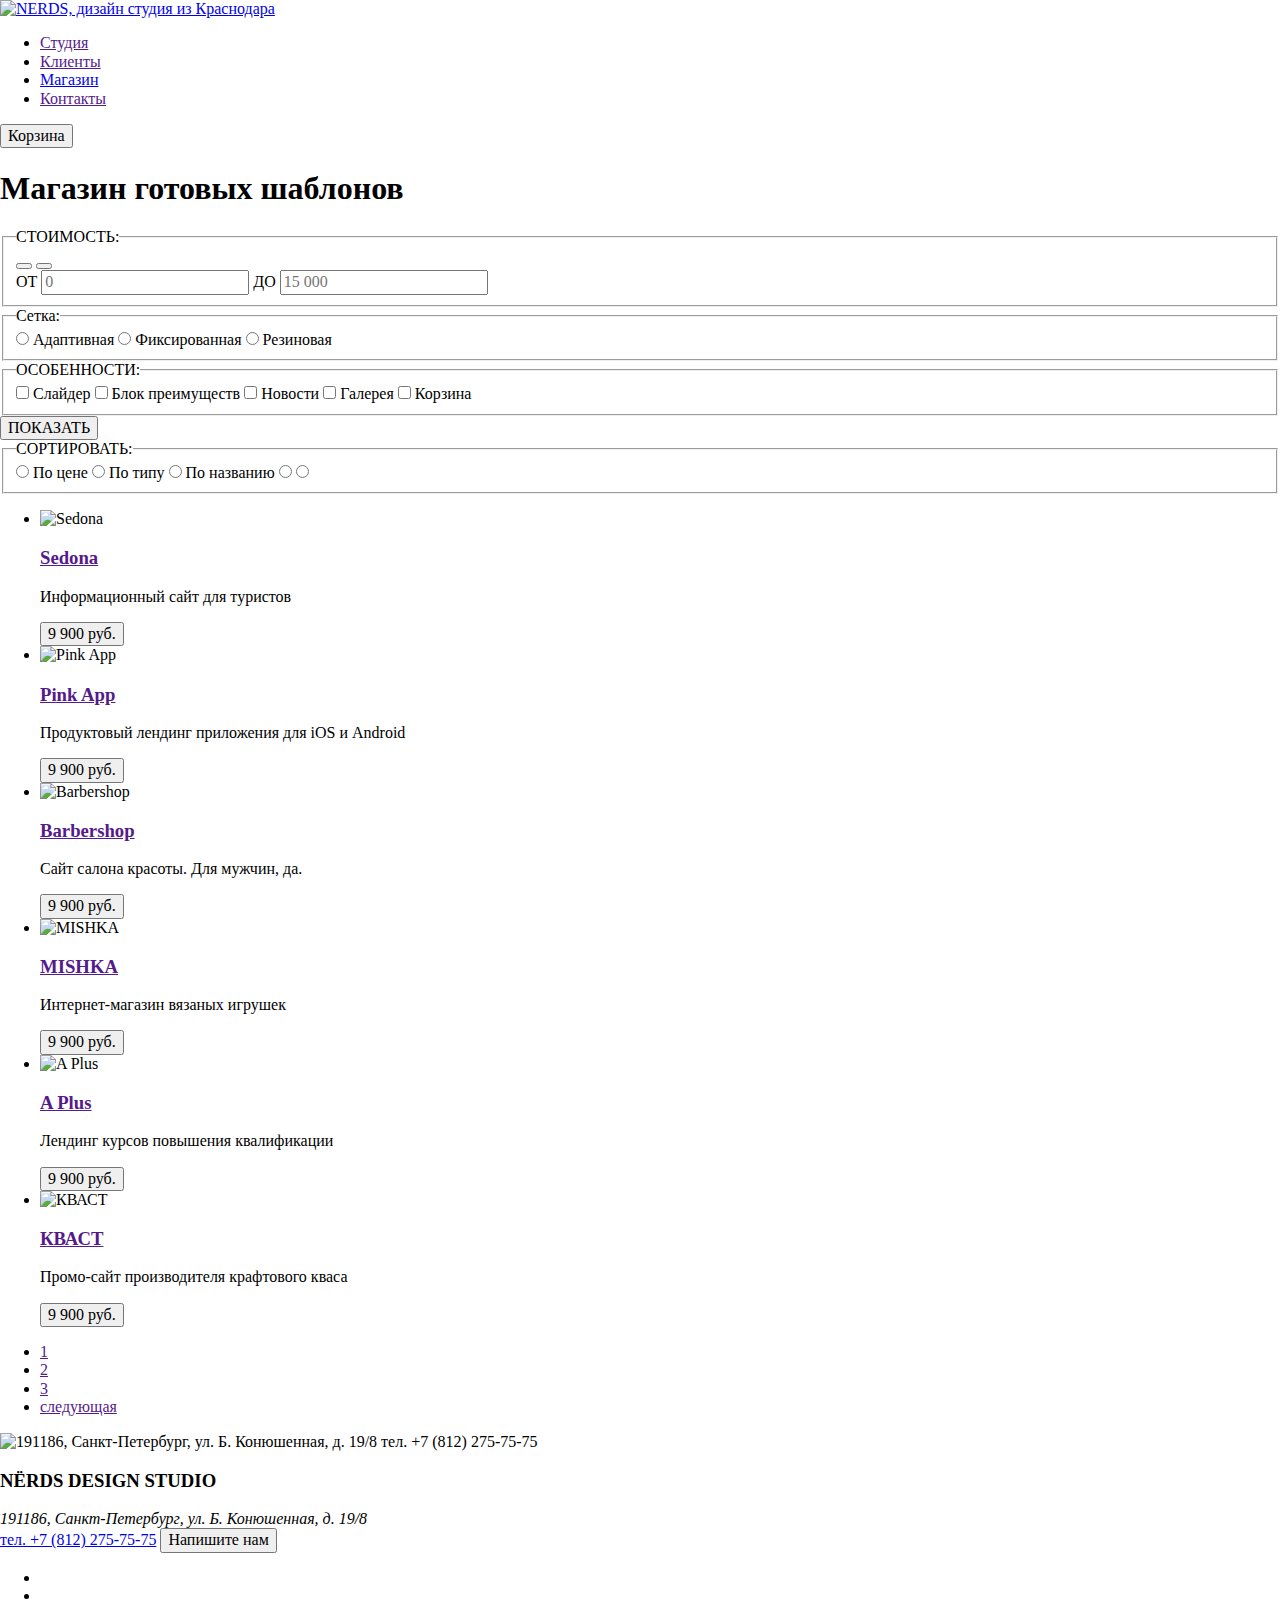
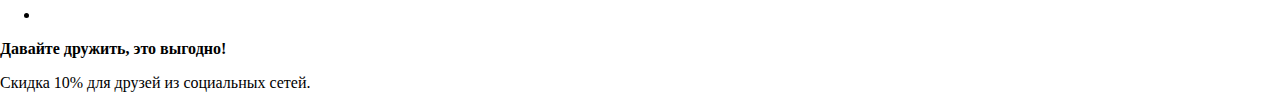
==== catalog.html @ 2ecab521 "Правки разметки" ====
<!DOCTYPE html>
<html lang="ru">

<head>
  <meta charset="UTF-8">
  <title>Nerds - Каталог</title>
  <link href="https://fonts.googleapis.com/css?family=Roboto:400,500,700&display=swap" rel="stylesheet">
  <link rel="stylesheet" href="css/normalize.css">
  <link rel="stylesheet" href="css/style.css">
</head>

<body>
  <header class="header">
    <a href="index.html"><img src="img/nerds-logo.svg" alt="NERDS, дизайн студия из Краснодара"></a>
    <nav class="header__nav">
      <ul class="header__list">
        <li class="header__item">
          <a href="" class="header__link">Студия</a>
        </li>
        <li class="header__item">
          <a href="" class="header__link">Клиенты</a>
        </li>
        <li class="header__item">
          <a href="catalog.html" class="header__link">Магазин</a>
        </li>
        <li class="header__item">
          <a href="" class="header__link">Контакты</a>
        </li>
      </ul>
    </nav>
    <button class="header__btn" type="button">Корзина</button>
  </header>
  <main>
    <h1 class="main__heading">Магазин готовых шаблонов</h1>
    <div class="catalog__wrap">
      <section class="filter">
        <h2 class="visually-hidden">Фильтр</h2>
        <form class="filter__form">
          <fieldset class="filter__fieldset">
            <legend class="filter__legend">СТОИМОСТЬ:</legend>
            <div class="range__box">
              <button class="filter__range-btn" type="button"></button>
              <button class="filter__range-btn" type="button"></button>
            </div>
            <label class="filter__label">
              ОТ
              <input class="filter__input--number" type="number" placeholder="0">
            </label>
            <label class="filter__label">
              ДО
              <input class="filter__input--number" type="number" placeholder="15 000">
            </label>
          </fieldset>
          <fieldset class="filter__fieldset">
            <legend class="filter__legend">Сетка:</legend>
            <label class="filter__label">
              <input type="radio" name="grid" id="adept">
              Адаптивная
            </label>
            <label class="filter__label">
              <input type="radio" name="grid" id="fix">
              Фиксированная
            </label>
            <label class="filter__label">
              <input type="radio" name="grid" id="rubber">
              Резиновая
            </label>
          </fieldset>
          <fieldset class="filter__fieldset">
            <legend class="filter__legend">ОСОБЕННОСТИ:</legend>
            <label class="filter__label">
              <input type="checkbox" name="features" id="slider">
              Слайдер
            </label>
            <label class="filter__label">
              <input type="checkbox" name="features" id="advantages">
              Блок преимуществ
            </label>
            <label class="filter__label">
              <input type="checkbox" name="features" id="news">
              Новости
            </label>
            <label class="filter__label">
              <input type="checkbox" name="features" id="gallery">
              Галерея
            </label>
            <label class="filter__label">
              <input type="checkbox" name="features" id="basket">
              Корзина
            </label>
          </fieldset>
          <button class="filter__btn--submit" type="submit">ПОКАЗАТЬ</button>
        </form>
      </section>
      <div class="sorting-catalog-wrap">
        <section class="sorting">
          <h2 class="visually-hidden">Сортировка</h2>
          <form class="sorting__form">
            <fieldset class="filter__fieldset">
              <legend class="filter__legend">СОРТИРОВАТЬ:</legend>
              <label class="filter__label">
                <input type="radio" name="sorting" id="price">
                По цене
              </label>
              <label class="filter__label">
                <input type="radio" name="sorting" id="type">
                По типу
              </label>
              <label class="filter__label">
                <input type="radio" name="sorting" id="name">
                По названию
              </label>
              <label class="filter__label">
                <input type="radio" name="sorting" id="price-up">
                <span class="visually-hidden">По возрастанию</span>
              </label>
              <label class="filter__label">
                <input type="radio" name="sorting" id="price-down">
                <span class="visually-hidden">По убыванию</span>
              </label>
            </fieldset>
          </form>
        </section>
        <section class="catalog">
          <h2 class="visually-hidden">Каталог шаблонов</h2>
          <ul class="catalog__list">
            <li class="catalog__item">
              <div class="catalog__item-border"></div>
              <img src="img/img-sedona-jpg.jpg" alt="Sedona" class="catalog__img">
              <div class="catalog__description">
                <h3 class="catalog__title"><a href="" class="catalog__link">Sedona</a></h3>
                <p class="catalog__caption">
                  Информационный сайт
                  для туристов
                </p>
                <button class="catalog__price-btn" type="submit">9 900 руб.</button>
              </div>
            </li>
            <li class="catalog__item">
              <div class="catalog__item-border"></div>
              <img src="img/img-pink-jpg.jpg" alt="Pink App" class="catalog__img">
              <div class="catalog__description">
                <h3 class="catalog__title"><a href="" class="catalog__link">Pink App</a></h3>
                <p class="catalog__caption">
                  Продуктовый лендинг
                  приложения для iOS и Android
                </p>
                <button class="catalog__price-btn" type="submit">9 900 руб.</button>
              </div>
            </li>
            <li class="catalog__item">
              <div class="catalog__item-border"></div>
              <img src="img/img-barbershop-jpg.jpg" alt="Barbershop" class="catalog__img">
              <div class="catalog__description">
                <h3 class="catalog__title"><a href="" class="catalog__link">Barbershop</a></h3>
                <p class="catalog__caption">
                  Сайт салона красоты. Для мужчин, да.
                </p>
                <button class="catalog__price-btn" type="submit">9 900 руб.</button>
              </div>
            </li>
            <li class="catalog__item">
              <div class="catalog__item-border"></div>
              <img src="img/img-mishka-jpg.jpg" alt="MISHKA" class="catalog__img">
              <div class="catalog__description">
                <h3 class="catalog__title"><a href="" class="catalog__link">MISHKA</a></h3>
                <p class="catalog__caption">
                  Интернет-магазин
                  вязаных игрушек
                </p>
                <button class="catalog__price-btn" type="submit">9 900 руб.</button>
              </div>
            </li>
            <li class="catalog__item">
              <div class="catalog__item-border"></div>
              <img src="img/img-aplus-jpg.jpg" alt="A Plus" class="catalog__img">
              <div class="catalog__description">
                <h3 class="catalog__title"><a href="" class="catalog__link">A Plus</a></h3>
                <p class="catalog__caption">
                  Лендинг курсов повышения квалификации
                </p>
                <button class="catalog__price-btn" type="submit">9 900 руб.</button>
              </div>
            </li>
            <li class="catalog__item">
              <div class="catalog__item-border"></div>
              <img src="img/img-kvast-jpg.jpg" alt="КВАСТ" class="catalog__img">
              <div class="catalog__description">
                <h3 class="catalog__title"><a href="" class="catalog__link">КВАСТ</a></h3>
                <p class="catalog__caption">
                  Промо-сайт производителя
                  крафтового кваса
                </p>
                <button class="catalog__price-btn" type="submit">9 900 руб.</button>
              </div>
            </li>
          </ul>
          <ul class="catalog__pagination pagination">
            <li class="pagination__item">
              <a href="" class="pagination__link" aria-current="page">1</a>
            </li>
            <li class="pagination__item">
              <a href="" class="pagination__link">2</a>
            </li>
            <li class="pagination__item">
              <a href="" class="pagination__link">3</a>
            </li>
            <li class="pagination__item">
              <a href="" class="pagination__link pagination__link--next">следующая</a>
            </li>
          </ul>
        </section>
      </div>
    </div>
    <section class="contact">
      <h2 class="visually-hidden">Контакты</h2>
      <img src="img/map.png" alt="191186, Санкт-Петербург, ул. Б. Конюшенная, д. 19/8 тел. +7 (812) 275-75-75"
        class="contact__img">
      <div class="contact__wrap">
        <h3 class="contact__heading">NЁRDS DESIGN STUDIO</h3>
        <address class="contact__address">
          191186, Санкт-Петербург,
          ул. Б. Конюшенная, д. 19/8
        </address>
        <a class="contact__tel" href="tel:+78122757575">тел. +7 (812) 275-75-75</a>
        <button class="contact__btn" type="button">Напишите нам</button>
      </div>
    </section>
    <footer class="footer">
      <ul class="footer__list">
        <li class="footer__item">
          <a href="" class="footer__link"><span class="visually-hidden">Вконтакте</span></a>
        </li>
        <li class="footer__item">
          <a href="" class="footer__link"><span class="visually-hidden">Facebook</span></a>
        </li>
        <li class="footer__item">
          <a href="" class="footer__link"><span class="visually-hidden">Instagram</span></a>
        </li>
      </ul>
      <b class="footer__offer-title">Давайте дружить, это выгодно!</b>
      <p class="footer__offer-text">Скидка 10% для друзей из социальных сетей.</p>
    </footer>
  </main>

</body>

</html>
---- css/style.css ----
*,
*::before,
*::after {
  box-sizing: border-box;
}

.visually-hidden {
  position: absolute;

  width: 1px;
  height: 1px;
  margin: -1px;
  border: 0;
  padding: 0;

  white-space: nowrap;

  clip-path: inset(100%);
  clip: rect(0 0 0 0);
  overflow: hidden;
}
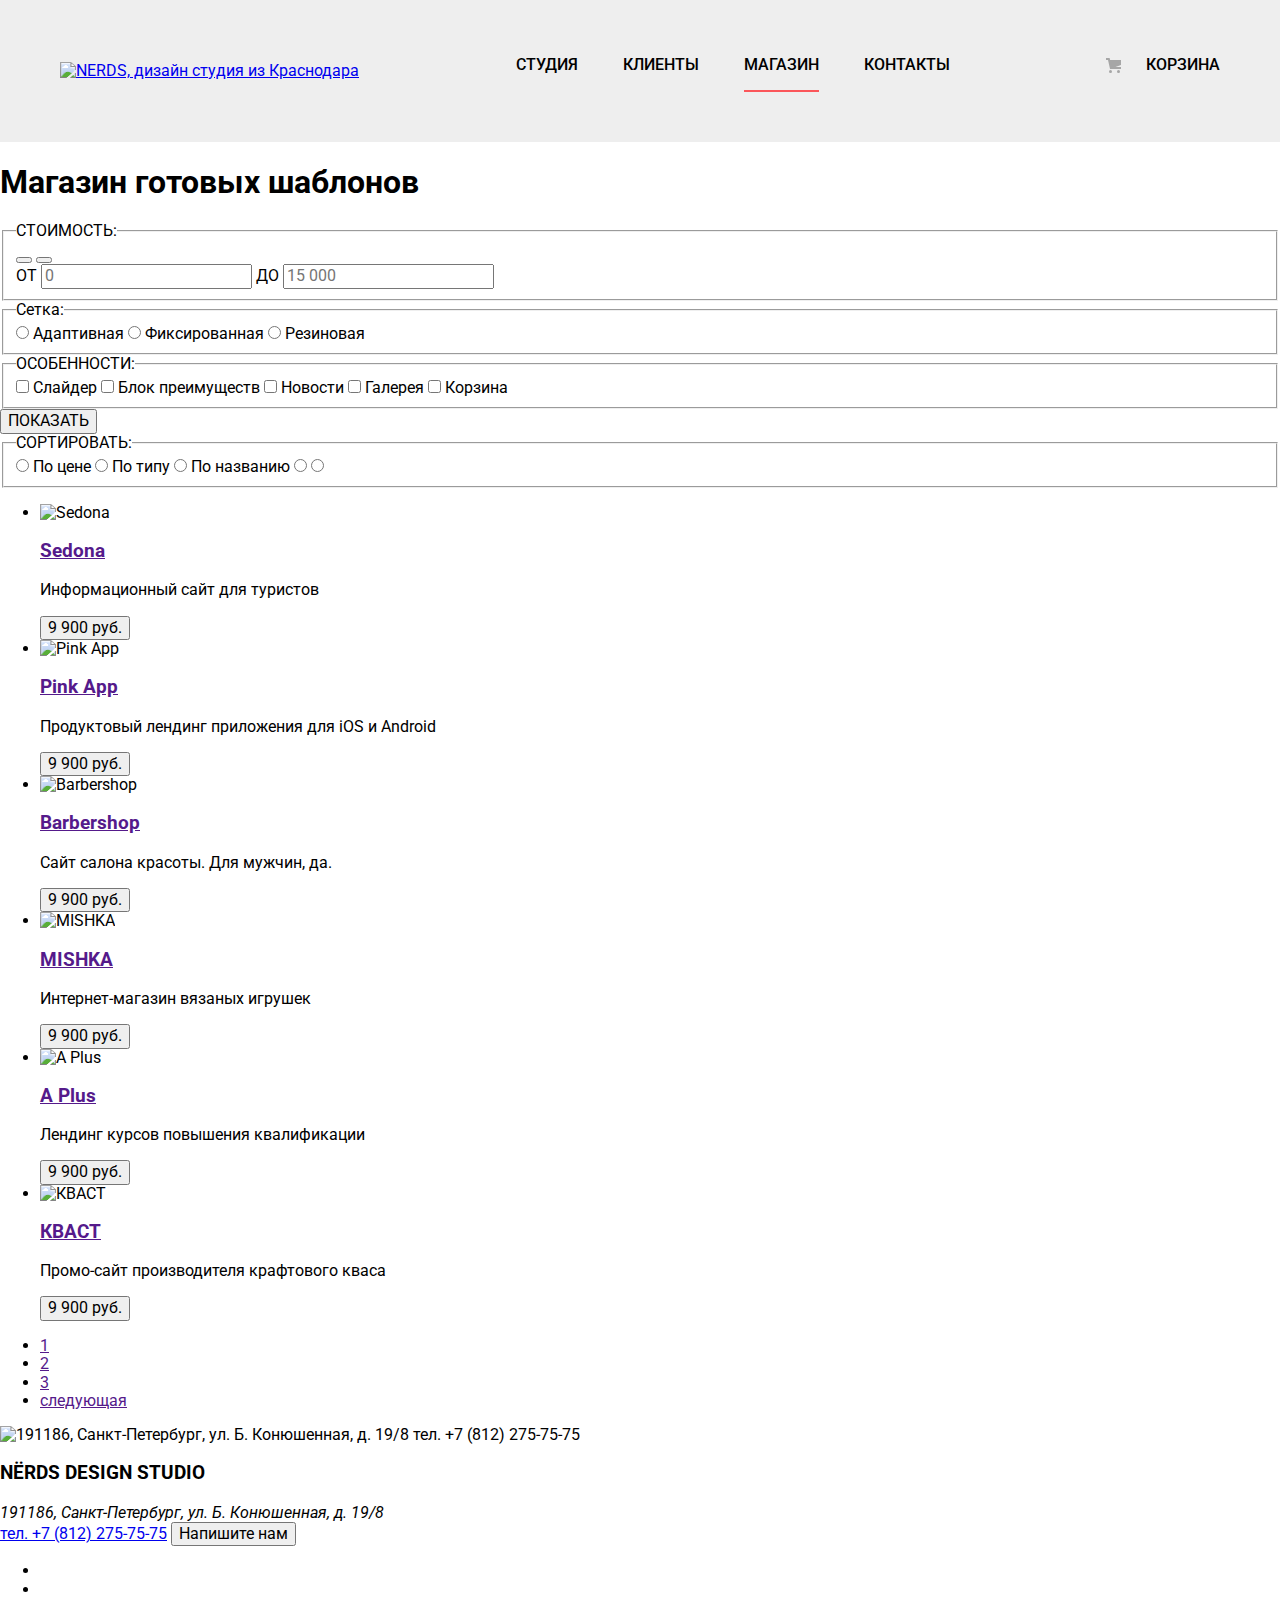
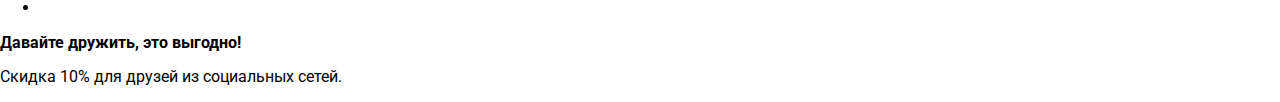
==== commit 203ea00e: "Стилизовал шапку и слайдер" ====
--- a/catalog.html
+++ b/catalog.html
@@ -11,7 +11,8 @@
 
 <body>
   <header class="header">
-    <a href="index.html"><img src="img/nerds-logo.svg" alt="NERDS, дизайн студия из Краснодара"></a>
+    <a class="header__logo" href="index.html"><img src="img/nerds-logo.svg"
+        alt="NERDS, дизайн студия из Краснодара"></a>
     <nav class="header__nav">
       <ul class="header__list">
         <li class="header__item">
@@ -21,14 +22,17 @@
           <a href="" class="header__link">Клиенты</a>
         </li>
         <li class="header__item">
-          <a href="catalog.html" class="header__link">Магазин</a>
+          <a href="catalog.html" class="header__link" aria-current="page">Магазин</a>
         </li>
         <li class="header__item">
           <a href="" class="header__link">Контакты</a>
         </li>
       </ul>
     </nav>
-    <button class="header__btn" type="button">Корзина</button>
+    <a href="" class="header__link">
+      <img src="img/cart-icon.svg" alt="Корзина" class="header__cart">
+      Корзина
+    </a>
   </header>
   <main>
     <h1 class="main__heading">Магазин готовых шаблонов</h1>
--- a/css/style.css
+++ b/css/style.css
@@ -2,6 +2,10 @@
 *::before,
 *::after {
   box-sizing: border-box;
+}
+
+body {
+  font-family: 'Roboto', Arial, sans-serif;
 }
 
 .visually-hidden {
@@ -18,4 +22,174 @@
   clip-path: inset(100%);
   clip: rect(0 0 0 0);
   overflow: hidden;
+}
+
+.header {
+  display: flex;
+  justify-content: space-between;
+  align-items: center;
+  width: 100%;
+  padding: 50px calc(50% - 580px);
+
+  background-color: #eee;
+}
+
+.header__logo:hover {
+  opacity: 0.8;
+}
+
+.header__logo:active {
+  opacity: 0.3;
+}
+
+.header__list {
+  display: flex;
+  padding-left: 0;
+  margin-top: 0;
+  margin-bottom: 0;
+
+  list-style: none;
+}
+
+.header__item:not(:last-child) {
+  margin-right: 45px;
+}
+
+.header__link {
+  display: flex;
+  align-items: center;
+  padding-bottom: 10px;
+
+  font-size: 16px;
+  font-weight: 500;
+  line-height: 1.88;
+  text-decoration: none;
+  text-transform: uppercase;
+  color: #000;
+
+  border-bottom: 2px solid transparent;
+}
+
+.header__cart {
+  margin-right: 25px;
+}
+
+.header__link:hover {
+  color: #fb565a;
+}
+
+.header__link:active {
+  color: rgba(0, 0, 0, 0.3);
+}
+
+.header__item [aria-current="page"] {
+  border-bottom: 2px solid #fb565a;
+}
+
+.slider {
+  position: relative;
+
+  width: 100%;
+  min-height: 430px;
+  padding: 0 calc(50% - 580px);
+
+  background-color: #eee;
+}
+
+.slider__list {
+  padding-left: 0;
+  margin-top: 0;
+  margin-bottom: 0;
+
+  list-style: none;
+}
+
+.slider__item {
+  display: none;
+  min-height: 430px;
+  padding-top: 60px;
+
+  background-image: url('../img/slide-picture1.png');
+  background-repeat: no-repeat;
+  background-position: bottom right 31px;
+}
+
+.slider__item--show {
+  display: block;
+}
+
+.slider__item:nth-child(2) {
+  background-image: url('../img/slide-picture2.png');
+}
+
+.slider__item:nth-child(3) {
+  background-image: url('../img/slide-picture3.png');
+}
+
+.slider__heading {
+  max-width: 520px;
+  margin-top: 0;
+  margin-bottom: 28px;
+
+  font-size: 55px;
+  font-weight: 500;
+  line-height: 1;
+  color: #000;
+}
+
+.slider__text {
+  max-width: 415px;
+  margin-top: 0;
+  margin-bottom: 60px;
+
+  font-size: 16px;
+  line-height: 1.5;
+  color: #283136;
+}
+
+.slider__link {
+  padding: 18px 55px;
+  
+  font-size: 16px;
+  font-weight: 500;
+  line-height: 1.13;
+  text-align: center;
+  text-decoration: none;
+  text-transform: uppercase;
+  color: #fff;
+
+  background-color: #fb565a;
+}
+
+.slider__controls {
+  position: absolute;
+  bottom: 96px;
+  left: calc(50% - 44px);
+
+  display: flex;
+  padding-left: 0;
+  margin-top: 0;
+  margin-bottom: 0;
+
+  list-style: none;
+}
+
+.slider__item--ctrl:not(:last-child) {
+  margin-right: 17px;
+}
+
+.slider__btn {
+  width: 18px;
+  height: 18px;
+
+  background-color: #fff;
+  border: none;
+  border-radius: 50%;
+  cursor: pointer;
+}
+
+.slider__btn--current {
+  background-image: url('../img/active-button.svg');
+  background-repeat: no-repeat;
+  background-position: center;
 }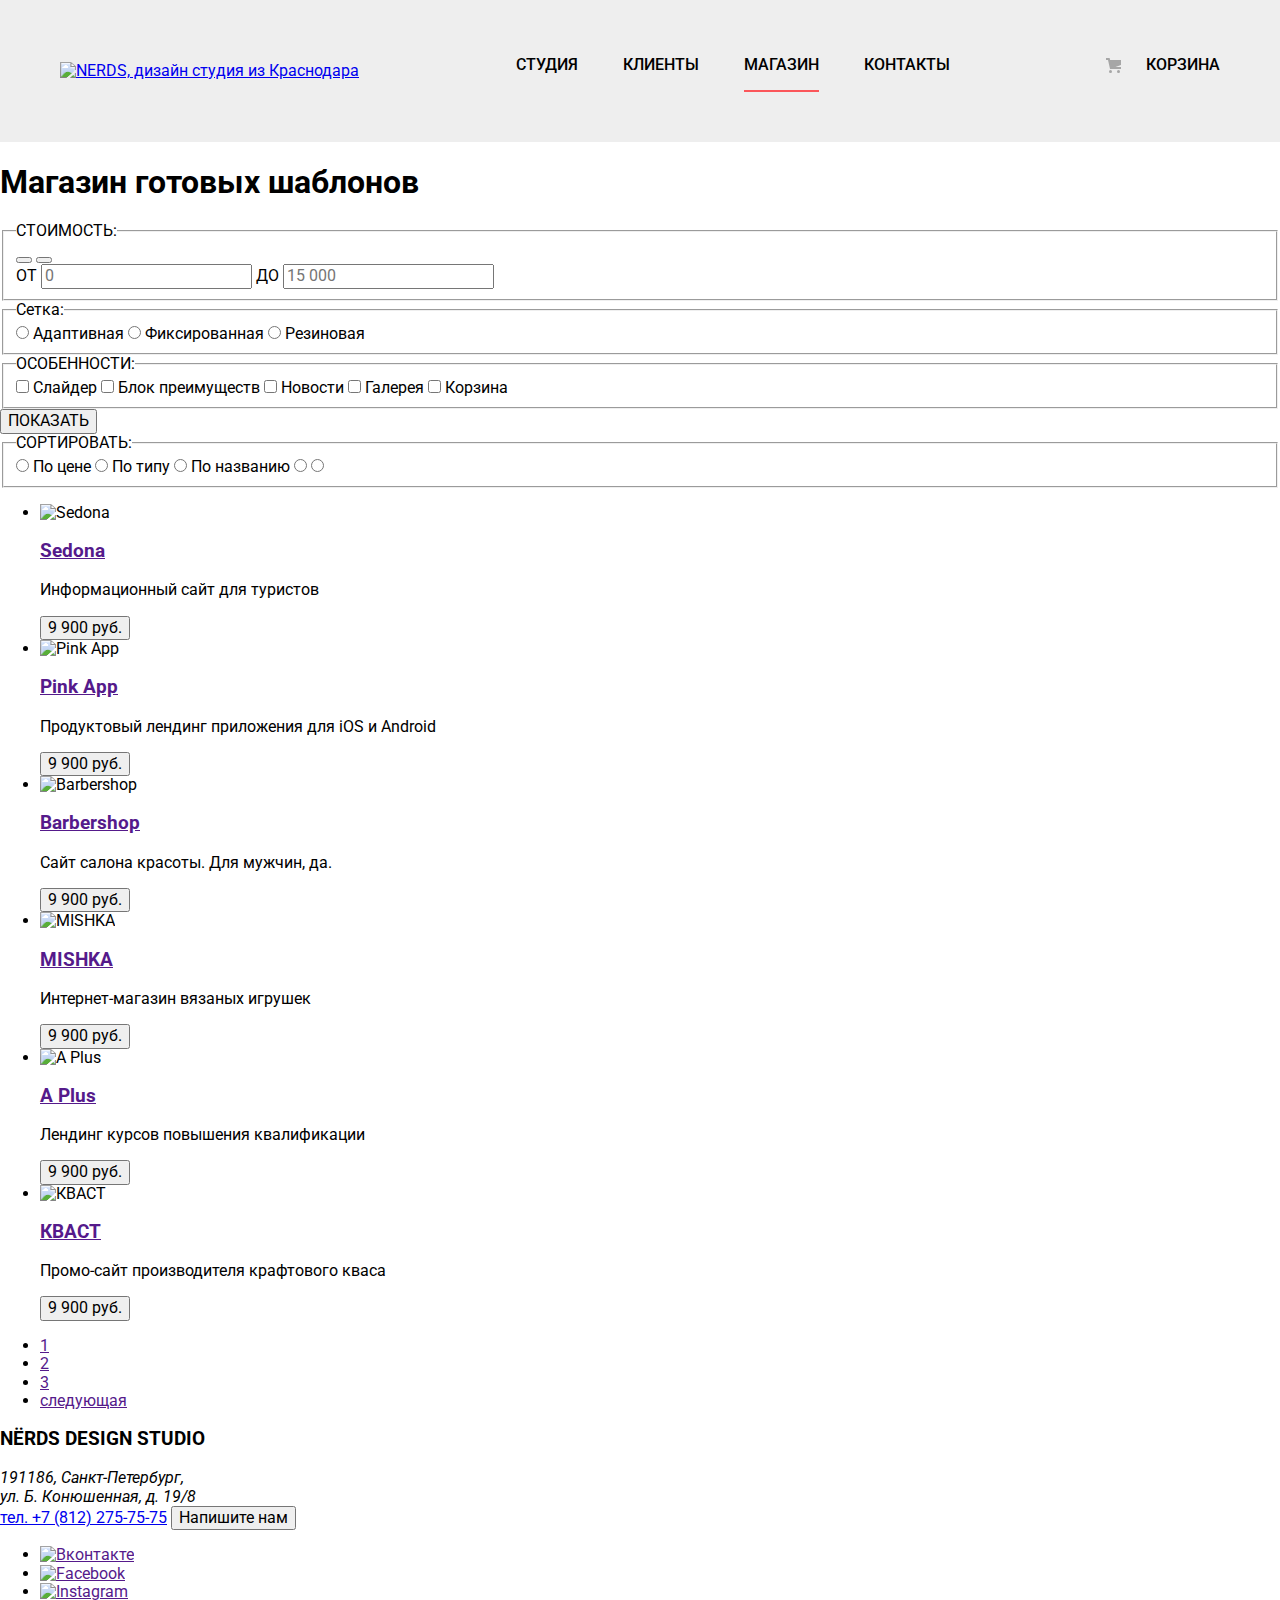
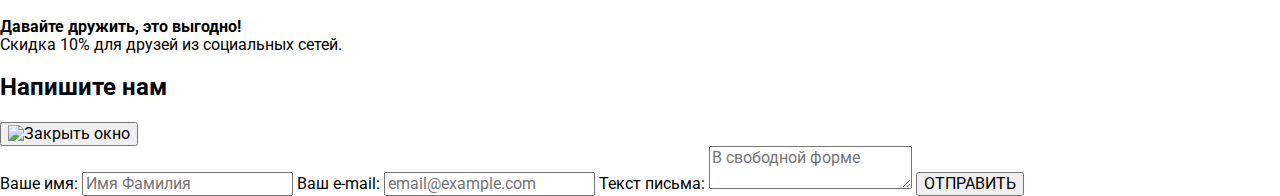
==== commit e7b5fb23: "Правка разметки в catalog" ====
--- a/catalog.html
+++ b/catalog.html
@@ -219,11 +219,11 @@
     <section class="contact">
       <h2 class="visually-hidden">Контакты</h2>
       <img src="img/map.png" alt="191186, Санкт-Петербург, ул. Б. Конюшенная, д. 19/8 тел. +7 (812) 275-75-75"
-        class="contact__img">
+        class="visually-hidden">
       <div class="contact__wrap">
         <h3 class="contact__heading">NЁRDS DESIGN STUDIO</h3>
         <address class="contact__address">
-          191186, Санкт-Петербург,
+          191186, Санкт-Петербург,<br>
           ул. Б. Конюшенная, д. 19/8
         </address>
         <a class="contact__tel" href="tel:+78122757575">тел. +7 (812) 275-75-75</a>
@@ -233,20 +233,51 @@
     <footer class="footer">
       <ul class="footer__list">
         <li class="footer__item">
-          <a href="" class="footer__link"><span class="visually-hidden">Вконтакте</span></a>
+          <a href="" class="footer__link footer__link--vk">
+            <img src="img/vk-icon.svg" alt="Вконтакте" class="footer__icon">
+          </a>
         </li>
         <li class="footer__item">
-          <a href="" class="footer__link"><span class="visually-hidden">Facebook</span></a>
+          <a href="" class="footer__link footer__link--fb">
+            <img src="img/fb-icon.svg" alt="Facebook" class="footer__icon">
+          </a>
         </li>
         <li class="footer__item">
-          <a href="" class="footer__link"><span class="visually-hidden">Instagram</span></a>
+          <a href="" class="footer__link footer__link--inst">
+            <img src="img/insta-icon.svg" alt="Instagram" class="footer__icon">
+          </a>
         </li>
       </ul>
-      <b class="footer__offer-title">Давайте дружить, это выгодно!</b>
-      <p class="footer__offer-text">Скидка 10% для друзей из социальных сетей.</p>
+      <p class="footer__offer-text">
+        <b class="footer__offer-bold">Давайте дружить, это выгодно!</b><br>
+        Скидка 10% для друзей из социальных сетей.
+      </p>
     </footer>
   </main>
-
+  <section class="modal">
+    <div class="modal__wrap">
+      <h2 class="modal__heading">Напишите нам</h2>
+      <button class="modal__btn--close" type="button">
+        <img class="modal__icon" src="img/close-cross.svg" alt="Закрыть окно">
+      </button>
+    </div>
+    <form class="modal__form">
+      <label class="modal__label">
+        Ваше имя:
+        <input class="modal__input" type="text" placeholder="Имя Фамилия">
+      </label>
+      <label class="modal__label">
+        Ваш e-mail:
+        <input class="modal__input" type="email" placeholder="email@example.com">
+      </label>
+      <label class="modal__label">
+        Текст письма:
+        <textarea class="modal__textarea" name="modal__textarea" id="modal__textarea"
+          placeholder="В свободной форме"></textarea>
+      </label>
+      <button class="modal__btn" type="submit">ОТПРАВИТЬ</button>
+    </form>
+  </section>
 </body>
 
 </html>
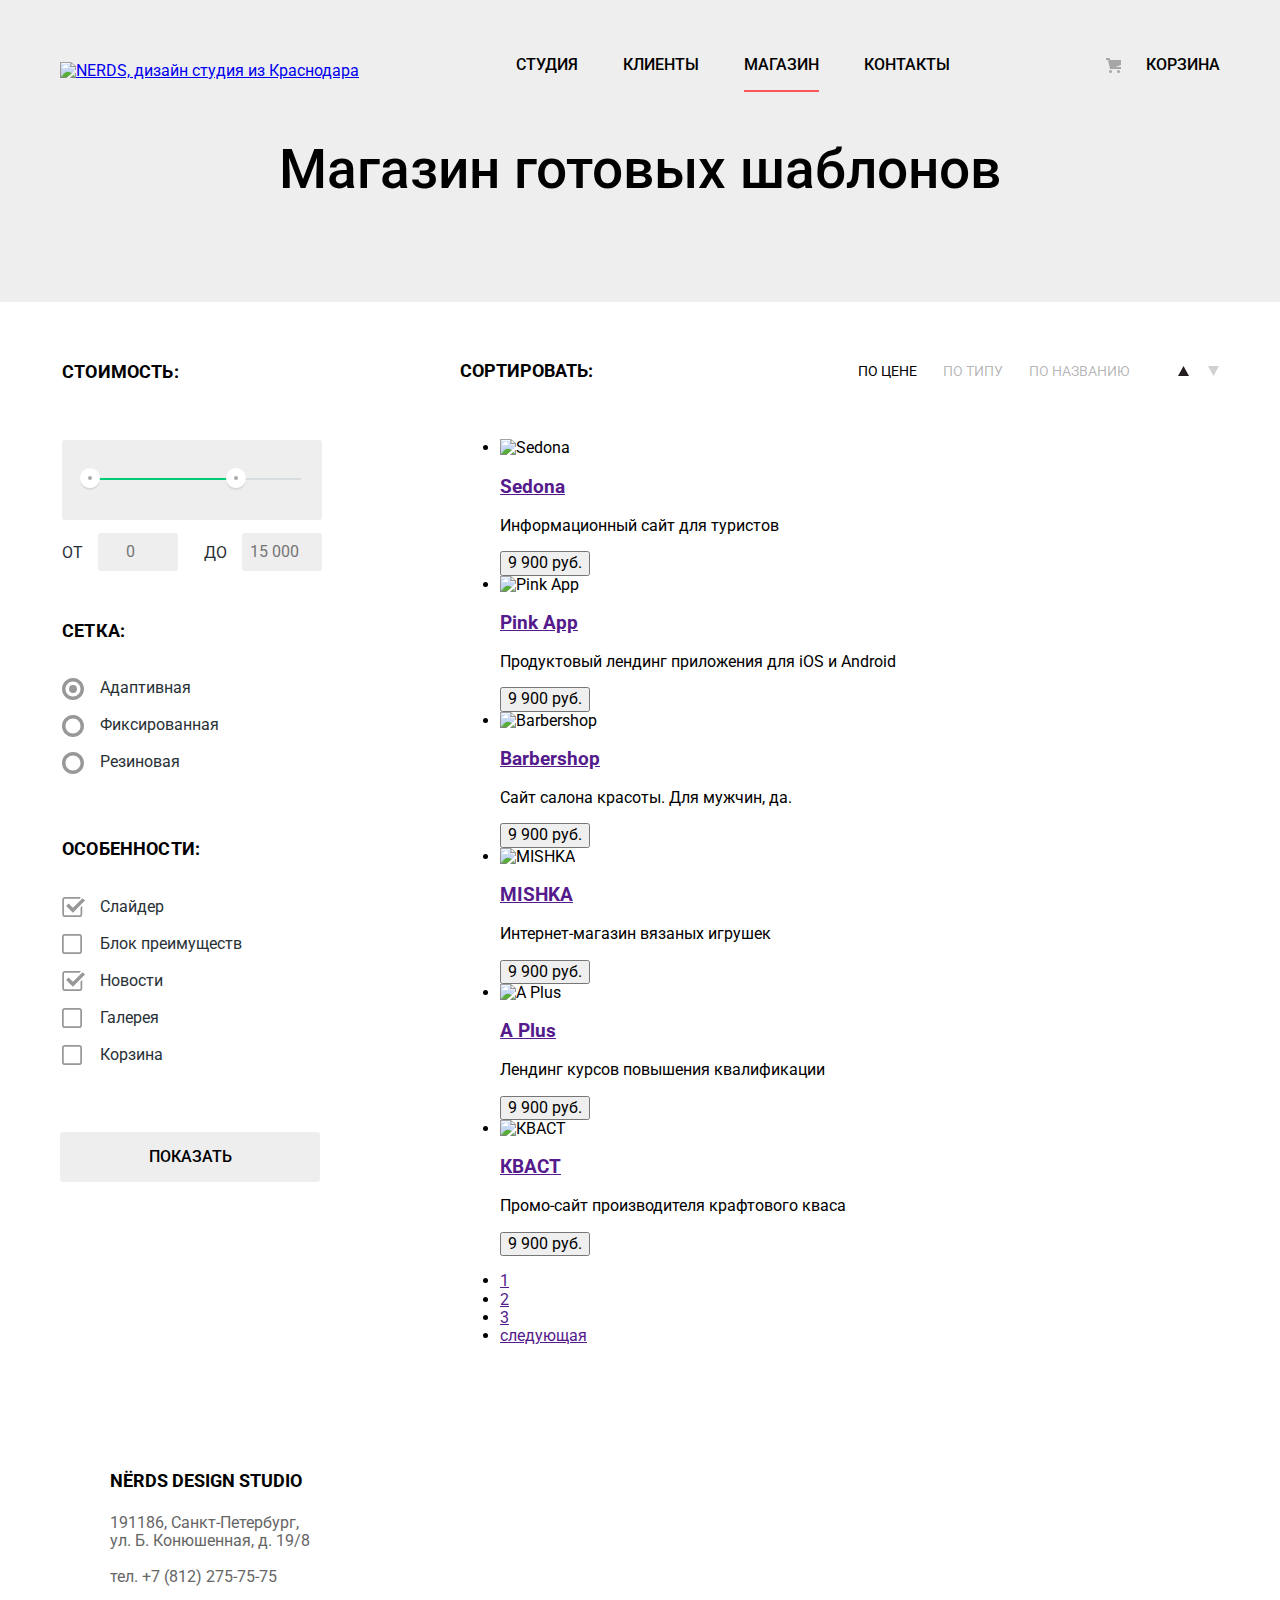
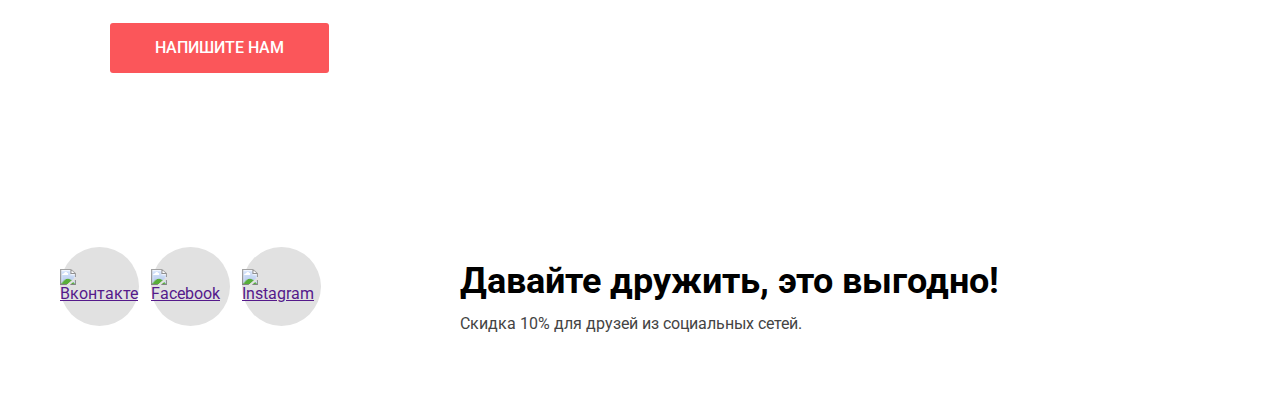
==== commit 3a4e49cd: "Стилизовал блок фильтров" ====
--- a/catalog.html
+++ b/catalog.html
@@ -40,11 +40,15 @@
       <section class="filter">
         <h2 class="visually-hidden">Фильтр</h2>
         <form class="filter__form">
-          <fieldset class="filter__fieldset">
+          <fieldset class="filter__fieldset filter__fieldset--price">
             <legend class="filter__legend">СТОИМОСТЬ:</legend>
             <div class="range__box">
-              <button class="filter__range-btn" type="button"></button>
-              <button class="filter__range-btn" type="button"></button>
+              <button class="filter__range-btn" type="button">
+                <img src="img/filter-button.svg" alt="Меньше" class="filter__icon">
+              </button>
+              <button class="filter__range-btn" type="button">
+                <img src="img/filter-button.svg" alt="Больше" class="filter__icon">
+              </button>
             </div>
             <label class="filter__label">
               ОТ
@@ -55,41 +59,49 @@
               <input class="filter__input--number" type="number" placeholder="15 000">
             </label>
           </fieldset>
-          <fieldset class="filter__fieldset">
+          <fieldset class="filter__fieldset filter__fieldset--grid">
             <legend class="filter__legend">Сетка:</legend>
-            <label class="filter__label">
-              <input type="radio" name="grid" id="adept">
+            <label class="filter__item">
+              <input class="filter__radio" type="radio" name="grid" id="adept" checked>
+              <span class="filter__radio-img"></span>
               Адаптивная
             </label>
-            <label class="filter__label">
-              <input type="radio" name="grid" id="fix">
+            <label class="filter__item">
+              <input class="filter__radio" type="radio" name="grid" id="fix">
+              <span class="filter__radio-img"></span>
               Фиксированная
             </label>
-            <label class="filter__label">
-              <input type="radio" name="grid" id="rubber">
+            <label class="filter__item">
+              <input class="filter__radio" type="radio" name="grid" id="rubber">
+              <span class="filter__radio-img"></span>
               Резиновая
             </label>
           </fieldset>
-          <fieldset class="filter__fieldset">
+          <fieldset class="filter__fieldset filter__fieldset--advantages">
             <legend class="filter__legend">ОСОБЕННОСТИ:</legend>
-            <label class="filter__label">
-              <input type="checkbox" name="features" id="slider">
+            <label class="filter__item">
+              <input class="filter__checkbox" type="checkbox" name="features" id="slider" checked>
+              <span class="filter__checkbox-img"></span>
               Слайдер
             </label>
-            <label class="filter__label">
-              <input type="checkbox" name="features" id="advantages">
+            <label class="filter__item">
+              <input class="filter__checkbox" type="checkbox" name="features" id="advantages">
+              <span class="filter__checkbox-img"></span>
               Блок преимуществ
             </label>
-            <label class="filter__label">
-              <input type="checkbox" name="features" id="news">
+            <label class="filter__item">
+              <input class="filter__checkbox" type="checkbox" name="features" id="news" checked>
+              <span class="filter__checkbox-img"></span>
               Новости
             </label>
-            <label class="filter__label">
-              <input type="checkbox" name="features" id="gallery">
+            <label class="filter__item">
+              <input class="filter__checkbox" type="checkbox" name="features" id="gallery">
+              <span class="filter__checkbox-img"></span>
               Галерея
             </label>
-            <label class="filter__label">
-              <input type="checkbox" name="features" id="basket">
+            <label class="filter__item">
+              <input class="filter__checkbox" type="checkbox" name="features" id="basket">
+              <span class="filter__checkbox-img"></span>
               Корзина
             </label>
           </fieldset>
@@ -98,28 +110,29 @@
       </section>
       <div class="sorting-catalog-wrap">
         <section class="sorting">
-          <h2 class="visually-hidden">Сортировка</h2>
           <form class="sorting__form">
-            <fieldset class="filter__fieldset">
-              <legend class="filter__legend">СОРТИРОВАТЬ:</legend>
-              <label class="filter__label">
-                <input type="radio" name="sorting" id="price">
-                По цене
-              </label>
-              <label class="filter__label">
-                <input type="radio" name="sorting" id="type">
-                По типу
-              </label>
-              <label class="filter__label">
-                <input type="radio" name="sorting" id="name">
-                По названию
-              </label>
-              <label class="filter__label">
-                <input type="radio" name="sorting" id="price-up">
+            <h2 class="sorting__legend">СОРТИРОВАТЬ:</h2>
+            <fieldset class="sorting__fieldset">
+              <label class="sorting__item sorting__item--type">
+                <input class="sorting__input" type="radio" name="sorting" id="price" checked>
+                <span class="sorting__text">По цене</span>
+              </label>
+              <label class="sorting__item sorting__item--type">
+                <input class="sorting__input" type="radio" name="sorting" id="type">
+                <span class="sorting__text">По типу</span>
+              </label>
+              <label class="sorting__item sorting__item--type">
+                <input class="sorting__input" type="radio" name="sorting" id="name">
+                <span class="sorting__text">По названию</span>
+              </label>
+              <label class="sorting__item sorting__item--price">
+                <input class="sorting__input" type="radio" name="sorting-price" id="price-up" checked>
+                <div class="sorting__ico sorting__arrow--up"></div>
                 <span class="visually-hidden">По возрастанию</span>
               </label>
-              <label class="filter__label">
-                <input type="radio" name="sorting" id="price-down">
+              <label class="sorting__item sorting__item--price">
+                <input class="sorting__input" type="radio" name="sorting-price" id="price-down">
+                <div class="sorting__ico sorting__arrow--down"></div>
                 <span class="visually-hidden">По убыванию</span>
               </label>
             </fieldset>
--- a/css/style.css
+++ b/css/style.css
@@ -86,12 +86,384 @@
   border-bottom: 2px solid #fb565a;
 }
 
+.main__heading {
+  width: 100%;
+  padding-bottom: 105px;
+  margin-top: 0;
+  margin-bottom: 60px;
+
+  font-size: 55px;
+  font-weight: 500;
+  line-height: 1;
+  text-align: center;
+  color: #000;
+  background-color: #eee;
+}
+
+.catalog__wrap {
+  display: flex;
+  padding: 0 calc(50% - 580px);
+}
+
+.filter {
+  width: 260px;
+  margin-right: 140px;
+}
+
+.filter__fieldset {
+  padding: 0;
+  padding-top: 37px;
+  margin-bottom: 50px;
+
+  border: none;
+}
+
+.filter__fieldset--price {
+  display: flex;
+  flex-wrap: wrap;
+  justify-content: space-between;
+}
+
+.filter__legend {
+  margin-top: 0;
+  margin-bottom: 0;
+
+  font-size: 18px;
+  font-weight: bold;
+  letter-spacing: 0.18px;
+  text-transform: uppercase;
+  color: #000;
+}
+
+.range__box {
+  position: relative;
+
+  display: flex;
+  align-items: center;
+  width: 260px;
+  height: 80px;
+  margin-top: 20px;
+  margin-bottom: 13px;
+
+  background-color: #eee;
+  border-radius: 3px;
+}
+
+.filter__range-btn {
+  z-index: 3;
+
+  padding-top: 5px;
+  margin-left: 12px;
+
+  background-color: transparent;
+  border: none;
+  cursor: pointer;
+}
+
+.filter__range-btn:last-child {
+  margin-left: 114px;
+}
+
+.range__box::before {
+  position: absolute;
+  top: calc(50% - 2px);
+  left: 20px;
+
+  width: 219px;
+  height: 2px;
+  content: "";
+
+  background-color: #d7dcde;
+}
+
+.range__box::after {
+  position: absolute;
+  top: calc(50% - 2px);
+  left: 20px;
+
+  width: 152px;
+  height: 2px;
+  content: "";
+
+  background-color: #00cb75;
+}
+
+.filter__label {
+  font-size: 16px;
+  line-height: 1.25;
+  color: #283136;
+}
+
+.filter__input--number {
+  -webkit-appearance: none;
+  -moz-appearance: textfield;
+  appearance: none;
+
+  width: 80px;
+  height: 38px;
+  margin-left: 11px;
+
+  font-size: 16px;
+  line-height: 1.38;
+  text-align: center;
+  color: #283136;
+
+  background-color: #eee;
+  border: none;
+  border-radius: 3px;
+}
+
+.filter__fieldset--grid,
+.filter__fieldset--advantages {
+  display: flex;
+  flex-direction: column;
+}
+
+.filter__item {
+  position: relative;
+
+  padding-left: 38px;
+  margin-bottom: 17px;
+
+  font-size: 16px;
+  line-height: 1.25;
+  color: #283136;
+}
+
+.filter__checkbox {
+  position: absolute;
+  -webkit-appearance: none;
+  -moz-appearance: none;
+  appearance: none;
+}
+
+.filter__checkbox::-ms-check {
+  display: none;
+}
+
+.filter__checkbox-img {
+  position: absolute;
+  top: 0;
+  left: 0;
+  z-index: 1;
+
+  width: 24px;
+  height: 20px;
+
+  background-image: url("../img/checkbox-off.svg");
+  background-repeat: no-repeat;
+  background-size: 20px 20px;
+  opacity: 0.4;
+}
+
+.filter__checkbox:checked+.filter__checkbox-img {
+
+  background-image: url("../img/checkbox-on.svg");
+  background-size: 24px 20px;
+}
+
+.filter__checkbox:hover+.filter__checkbox-img {
+  opacity: 1;
+}
+
+.filter__checkbox:focus+.filter__checkbox-img {
+  opacity: 1;
+
+  outline: 1px dotted #000;
+}
+
+.filter__checkbox:disabled+.filter__checkbox-img {
+  opacity: 0.1;
+}
+
+.filter__radio {
+  position: absolute;
+  -webkit-appearance: none;
+  -moz-appearance: none;
+  appearance: none;
+}
+
+.filter__radio::-ms-check {
+  display: none;
+}
+
+.filter__radio-img {
+  position: absolute;
+  top: 0;
+  left: 0;
+  z-index: 1;
+
+  width: 22px;
+  height: 22px;
+  content: "";
+
+  background-image: url("../img/radio-off.svg");
+  background-repeat: no-repeat;
+  background-size: contain;
+  opacity: 0.4;
+}
+
+.filter__radio:checked+.filter__radio-img {
+  background-image: url("../img/radio-on.svg");
+}
+
+.filter__radio:hover+.filter__radio-img {
+  opacity: 1;
+}
+
+.filter__radio:focus+.filter__radio-img {
+  opacity: 1;
+
+  outline: 1px dotted #000;
+}
+
+.filter__radio:disabled+.filter__radio-img {
+  opacity: 0.1;
+}
+
+.filter__btn--submit {
+  width: 260px;
+  height: 50px;
+
+  font-size: 16px;
+  font-weight: 500;
+  line-height: 1.13;
+  color: #000;
+
+  background-color: #eee;
+  border: none;
+  border-radius: 3px;
+  cursor: pointer;
+}
+
+.filter__btn--submit:hover {
+  background-color: #dfdfdf;
+}
+
+.filter__btn--submit:active {
+  color: rgba(0, 0, 0, 0.3);
+
+  box-shadow: inset 0px 3px 0 0 rgba(0, 1, 1, 0.1);
+  background-color: #d5d5d5;
+}
+
+.sorting-catalog-wrap {
+  width: 100%;
+}
+
+.sorting__form {
+  display: flex;
+  justify-content: space-between;
+  align-items: center;
+  margin-bottom: 59px;
+}
+
+.sorting__fieldset {
+  display: flex;
+  align-items: center;
+  margin: 0;
+  padding: 0;
+
+  border: none;
+}
+
+.sorting__legend {
+  margin-top: 0;
+  margin-bottom: 0;
+
+  font-size: 18px;
+  font-weight: bold;
+  line-height: 1;
+  color: #000;
+}
+
+.sorting__item {
+  position: relative;
+
+  cursor: pointer;
+}
+
+.sorting__item--type {
+  margin-right: 26px;
+}
+
+.sorting__item--type:nth-child(3) {
+  margin-right: 48px;
+}
+
+.sorting__item--price:last-child {
+  margin-left: 18px;
+}
+
+.sorting__input {
+  position: absolute;
+  -webkit-appearance: none;
+  -moz-appearance: none;
+  appearance: none;
+}
+
+.sorting__input::-ms-check {
+  display: none;
+}
+
+.sorting__arrow--up {
+  width: 12px;
+  height: 10px;
+
+  background-image: url("../img/icon-up-dir.svg");
+  background-repeat: no-repeat;
+  opacity: 0.2;
+}
+
+.sorting__arrow--down {
+  width: 12px;
+  height: 10px;
+
+  background-image: url("../img/icon-down-dir.svg");
+  background-repeat: no-repeat;
+  opacity: 0.2;
+}
+
+.sorting__text {
+  font-size: 14px;
+  line-height: 1.29;
+  text-transform: uppercase;
+  color: rgba(0, 0, 0, 0.3);
+}
+
+.sorting__input:hover+.sorting__text {
+  color: rgba(0, 0, 0, 0.6);
+}
+
+.sorting__input:checked+.sorting__text {
+  color: rgba(0, 0, 0, 1);
+}
+
+.sorting__input:focus+.sorting__text {
+  outline: 1px dotted #000;
+}
+
+.sorting__input:hover+.sorting__ico {
+  opacity: 0.6;
+}
+
+.sorting__input:checked+.sorting__ico {
+  opacity: 1;
+}
+
+.sorting__input:focus+.sorting__ico {
+  opacity: 1;
+
+  outline: 1px dotted #000;
+}
+
 .slider {
   position: relative;
 
   width: 100%;
   min-height: 430px;
   padding: 0 calc(50% - 580px);
+  margin-bottom: 80px;
 
   background-color: #eee;
 }
@@ -149,7 +521,7 @@
 
 .slider__link {
   padding: 18px 55px;
-  
+
   font-size: 16px;
   font-weight: 500;
   line-height: 1.13;
@@ -159,6 +531,18 @@
   color: #fff;
 
   background-color: #fb565a;
+  border-radius: 3px;
+}
+
+.slider__link:hover {
+  background-color: #e74246;
+}
+
+.slider__link:active {
+  color: rgba(255, 255, 255, 0.3);
+
+  box-shadow: inset 0px 3px 0 0 rgba(0, 1, 1, 0.1);
+  background-color: #d7373b;
 }
 
 .slider__controls {
@@ -192,4 +576,526 @@
   background-image: url('../img/active-button.svg');
   background-repeat: no-repeat;
   background-position: center;
+}
+
+.offer {
+  width: 1160px;
+  padding-bottom: 80px;
+  margin: 0 auto;
+  margin-bottom: 40px;
+
+  border-bottom: 2px solid #eee;
+}
+
+.offer__list {
+  display: flex;
+  padding-left: 0;
+  margin-top: 0;
+  margin-bottom: 0;
+
+  list-style: none;
+}
+
+.offer__item {
+  max-width: 300px;
+  margin-right: 100px;
+}
+
+.offer__title {
+  margin-top: 0;
+  margin-bottom: 16px;
+
+  font-size: 24px;
+  font-weight: bold;
+  line-height: 1.25;
+  text-transform: uppercase;
+  color: #000;
+}
+
+.offer__text {
+  width: 250px;
+  margin-top: 0;
+
+  font-size: 16px;
+  line-height: 1.5;
+  color: #283136;
+}
+
+.offer__btn {
+  padding: 18px 39px;
+
+  font-size: 16px;
+  font-weight: 500;
+  line-height: 1.13;
+  color: #fff;
+
+  border: none;
+  border-radius: 3px;
+  cursor: pointer;
+}
+
+.offer__btn--red {
+  background-color: #fb565a;
+}
+
+.offer__btn--red:hover {
+  background-color: #e74246;
+}
+
+.offer__btn--red:active {
+  color: rgba(255, 255, 255, 0.3);
+
+  box-shadow: inset 0px 3px 0 0 rgba(0, 1, 1, 0.1);
+  background-color: #d7373b;
+}
+
+.offer__btn--green {
+  background-color: #00ca74;
+}
+
+.offer__btn--green:hover {
+  background-color: #00bc6c;
+}
+
+.offer__btn--green:active {
+  color: rgba(255, 255, 255, 0.3);
+  
+  box-shadow: inset 0px 3px 0 0 rgba(0, 1, 1, 0.1);
+  background-color: #00aa62;
+}
+
+.offer__btn--yellow {
+  background-color: #efc84a;
+}
+
+.offer__btn--yellow:hover {
+  background-color: #eab534;
+}
+
+.offer__btn--yellow:active {
+  color: rgba(255, 255, 255, 0.3);
+  
+  box-shadow: inset 0px 3px 0 0 rgba(0, 1, 1, 0.1);
+  background-color: #e5a722;
+}
+
+.about {
+  display: flex;
+  width: 1160px;
+  padding-bottom: 50px;
+  margin: 0 auto;
+
+  border-bottom: 2px solid #eee;
+}
+
+.about__wrapper--img {
+  width: 360px;
+  margin-left: auto;
+}
+
+.about__heading {
+  display: block;
+  width: 650px;
+  margin-top: 40px;
+  margin-bottom: 35px;
+
+  font-size: 45px;
+  font-weight: 500;
+  line-height: 1;
+  color: #000;
+}
+
+.about__text {
+  width: 616px;
+  margin-bottom: 47px;
+
+  font-size: 16px;
+  line-height: 1.5;
+  text-align: left;
+  color: #283136;
+}
+
+.about__list-title {
+  margin-bottom: 20px;
+
+  font-size: 16px;
+  font-weight: bold;
+  line-height: 1.5;
+  text-transform: uppercase;
+  color: #000;
+}
+
+.about__list {
+  font-size: 16px;
+  line-height: 1.5;
+  color: #283136;
+
+  list-style: none;
+}
+
+.about__item {
+  position: relative;
+
+  margin-bottom: 20px;
+}
+
+.about__item::before {
+  position: absolute;
+  top: 50%;
+  left: -40px;
+
+  width: 25px;
+  height: 2px;
+  content: "";
+
+  background-color: #fb565a;
+}
+
+.about__dl-title {
+  margin-bottom: 40px;
+
+  font-size: 16px;
+  font-weight: bold;
+  line-height: 1.5;
+  text-transform: uppercase;
+  text-align: center;
+  color: #000;
+}
+
+.about__dl {
+  display: flex;
+  flex-direction: column;
+  flex-wrap: wrap;
+  height: 110px;
+}
+
+.about__term {
+  margin-bottom: 10px;
+
+  font-size: 45px;
+  font-weight: bold;
+  color: #000;
+}
+
+.about__description {
+  max-width: 110px;
+  margin-left: 0;
+
+  font-size: 16px;
+  line-height: 1.13;
+  color: #283136;
+}
+
+.about__description:not(:last-child) {
+  margin-right: 26px;
+}
+
+.brand {
+  width: 1160px;
+  height: 180px;
+  padding-top: 32px;
+  margin: 0 auto;
+  margin-bottom: 80px;
+
+  border-bottom: 2px solid #eee;
+}
+
+.brand__list {
+  display: flex;
+  justify-content: center;
+  padding-left: 0;
+
+  list-style: none;
+}
+
+.brand__item {
+  position: relative;
+
+  display: flex;
+  align-items: center;
+  min-height: 90px;
+}
+
+.brand__item:not(:last-child) {
+  margin-right: 96px;
+}
+
+.brand__item:not(:last-child)::after {
+  position: absolute;
+  top: 19px;
+  right: -48px;
+
+  width: 2px;
+  height: 52px;
+  content: "";
+
+  background-color: #eee;
+}
+
+.brand__link {
+  opacity: 0.2;
+}
+
+.brand__link:hover {
+  opacity: 1;
+}
+
+.brand__link:active {
+  opacity: 0.1;
+}
+
+.contact {
+  height: 416px;
+  padding: 54px calc(50% - 580px);
+
+  background-image: url('../img/map.png');
+  background-repeat: no-repeat;
+  background-position: center;
+}
+
+.contact__wrap {
+  width: 320px;
+  height: 308px;
+  padding: 50px;
+
+  background-color: #fff;
+}
+
+.contact__heading {
+  margin-top: 0;
+
+  font-size: 18px;
+  font-weight: bold;
+  line-height: 1.67;
+  color: #000;
+}
+
+.contact__address {
+  margin-bottom: 18px;
+
+  font-size: 16px;
+  font-style: normal;
+  line-height: 1.13;
+  color: #666;
+}
+
+.contact__tel {
+  display: block;
+  margin-bottom: 37px;
+
+  font-size: 16px;
+  font-style: normal;
+  line-height: 1.13;
+  text-decoration: none;
+  color: #666;
+}
+
+.contact__btn {
+  width: 219px;
+  height: 50px;
+
+  font-size: 16px;
+  font-weight: 500;
+  line-height: 1.13;
+  text-transform: uppercase;
+  color: #fff;
+
+  background-color: #fb565a;
+  border: none;
+  border-radius: 3px;
+  cursor: pointer;
+}
+
+.contact__btn:hover {
+  background-color: #e74246;
+}
+
+.contact__btn:active {
+  color: rgba(255, 255, 255, 0.3);
+
+  box-shadow: inset 0px 3px 0 0 rgba(0, 1, 1, 0.1);
+  background-color: #d7373b;
+}
+
+.footer {
+  display: flex;
+  height: 217px;
+  padding: 69px calc(50% - 580px);
+}
+
+.footer__list {
+  display: flex;
+  padding-left: 0;
+  margin-top: 0;
+  margin-right: 139px;
+  margin-bottom: 0;
+
+  list-style: none;
+}
+
+.footer__item:not(:last-child) {
+  margin-right: 12px;
+}
+
+.footer__link {
+  display: flex;
+  justify-content: center;
+  align-items: center;
+  width: 79px;
+  height: 79px;
+
+  background-color: #e1e1e1;
+  border-radius: 50%;
+}
+
+.footer__link:hover {
+  background-color: #e74246;
+}
+
+.footer__link:active {
+  box-shadow: inset 0px 3px 0 0 rgba(0, 1, 1, 0.1);
+  background-color: #d7373b;
+}
+
+.footer__link:active .footer__icon {
+  opacity: 0.3;
+}
+
+.footer__offer-text {
+  font-size: 16px;
+  line-height: 36px;
+  color: #444;
+}
+
+.footer__offer-bold {
+  font-size: 36px;
+  font-weight: bold;
+  line-height: 1;
+  color: #000;
+}
+
+.modal {
+  position: fixed;
+  bottom: 180px;
+  left: calc(50% - 480px);
+
+  display: none;
+  width: 960px;
+  height: 590px;
+  padding: 60px 100px;
+
+
+  background-color: #fff;
+  box-shadow: 0px 20px 40px 0 rgba(0, 1, 1, 0.75);
+}
+
+.modal__show {
+  display: block;
+}
+
+.modal__wrap {
+  display: flex;
+  justify-content: space-between;
+  align-items: center;
+  padding-bottom: 50px;
+}
+
+.modal__heading {
+  margin-top: 0;
+  margin-bottom: 0;
+
+  font-size: 45px;
+  font-weight: 500;
+  color: #000;
+}
+
+.modal__btn--close {
+  opacity: 0.3;
+  border: none;
+  background-color: transparent;
+  cursor: pointer;
+}
+
+.modal__btn--close:hover {
+  opacity: 1;
+}
+
+.modal__btn--close:active {
+  opacity: 0.1;
+}
+
+.modal__form {
+  display: flex;
+  flex-wrap: wrap;
+}
+
+.modal__label {
+  display: flex;
+  flex-direction: column;
+
+  font-size: 16px;
+  font-weight: bold;
+  line-height: 1.13;
+  color: #000;
+}
+
+.modal__input {
+  width: 360px;
+  height: 50px;
+  padding-right: 16px;
+  padding-left: 16px;
+  margin-top: 12px;
+  margin-bottom: 36px;
+
+  font-size: 16px;
+  line-height: 1.13;
+  color: rgba(68, 68, 68, 0.5);
+
+  border: solid 2px #d7dcde;
+  background-color: #fff;
+}
+
+.modal__label:first-of-type {
+  margin-right: 40px;
+}
+
+.modal__textarea {
+  width: 760px;
+  height: 118px;
+  padding: 15px;
+  margin-top: 12px;
+  margin-bottom: 47px;
+
+  font-size: 16px;
+  line-height: 1.13;
+  color: rgba(68, 68, 68, 0.5);
+
+  border: solid 2px #d7dcde;
+  background-color: var(--white);
+}
+
+.modal__btn {
+  width: 260px;
+  height: 50px;
+
+  font-size: 16px;
+  font-weight: 500;
+  line-height: 1.13;
+  color: #fff;
+
+  background-color: #fb565a;
+  border: none;
+  border-radius: 3px;
+  cursor: pointer;
+}
+
+.modal__btn:hover {
+  background-color: #e74246;
+}
+
+.modal__btn:active {
+  color: rgba(255, 255, 255, 0.3);
+
+  box-shadow: inset 0px 3px 0 0 rgba(0, 1, 1, 0.1);
+  background-color: #d7373b;
 }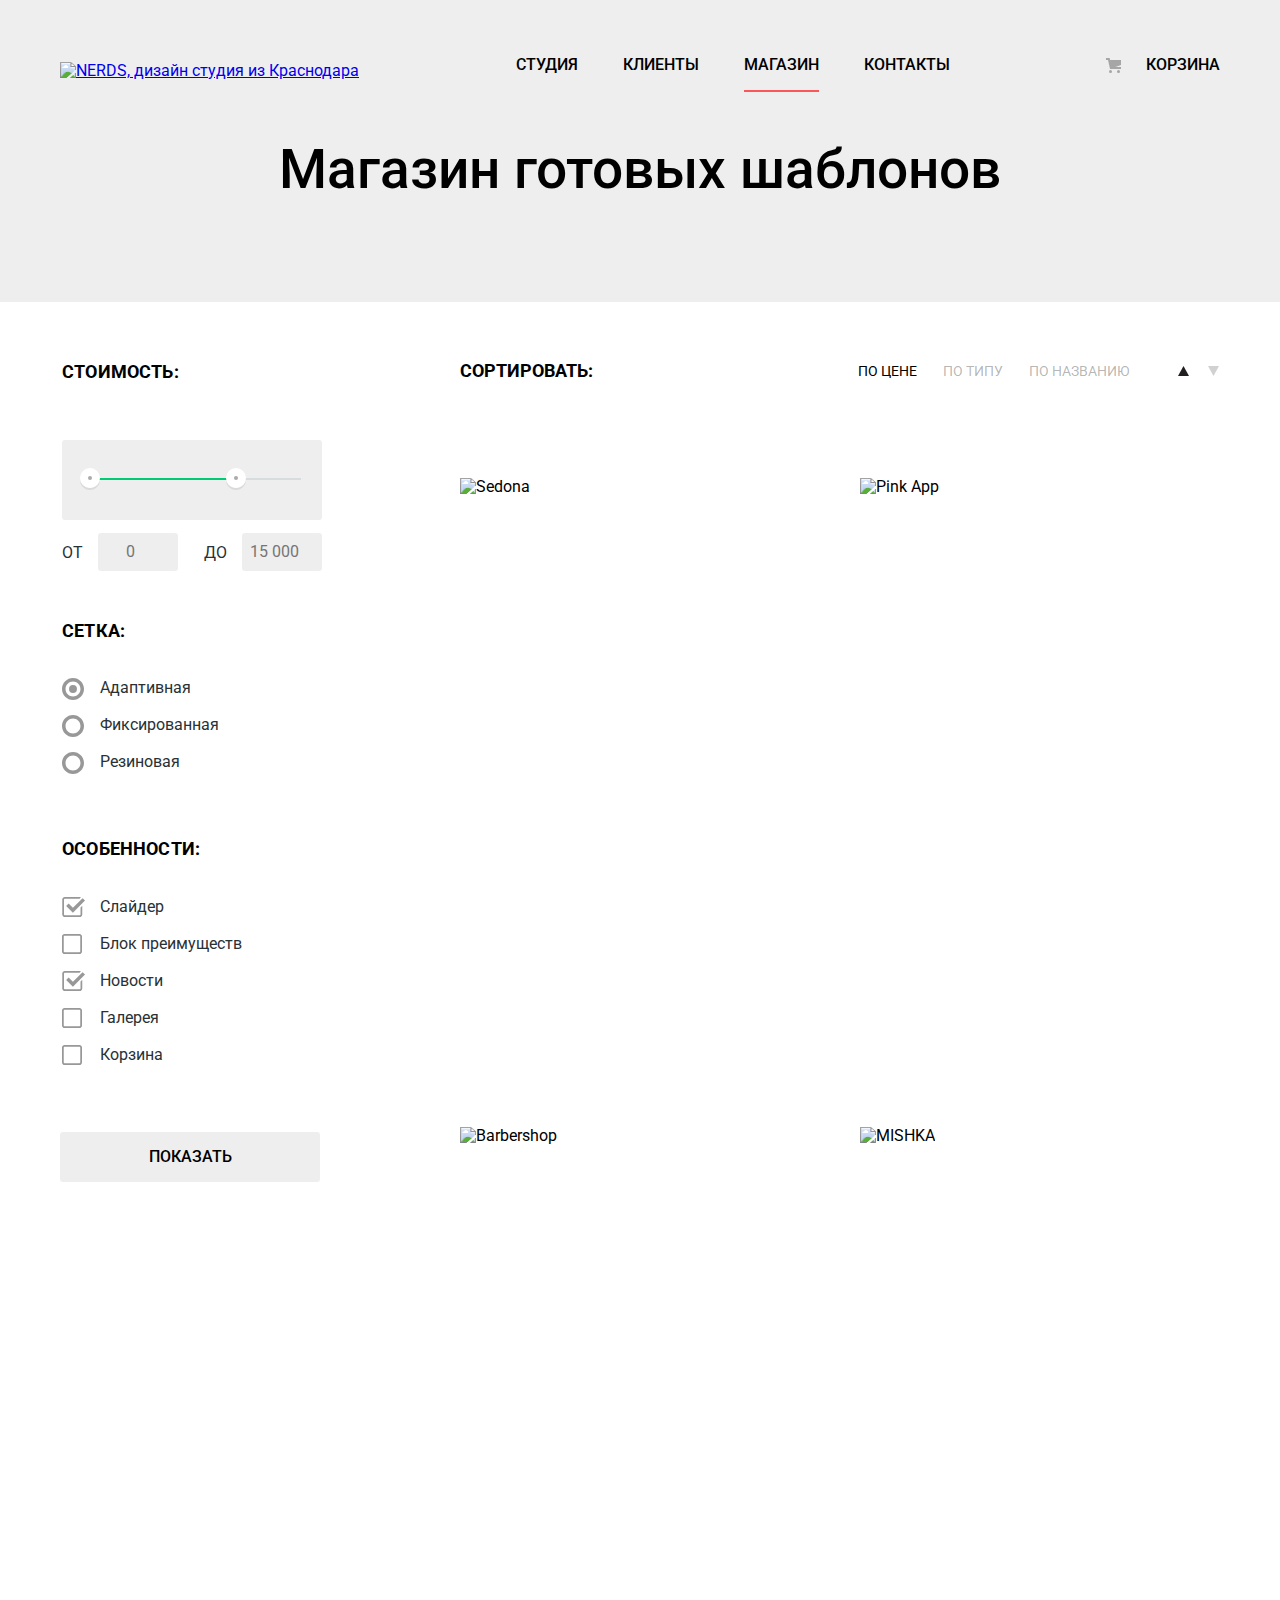
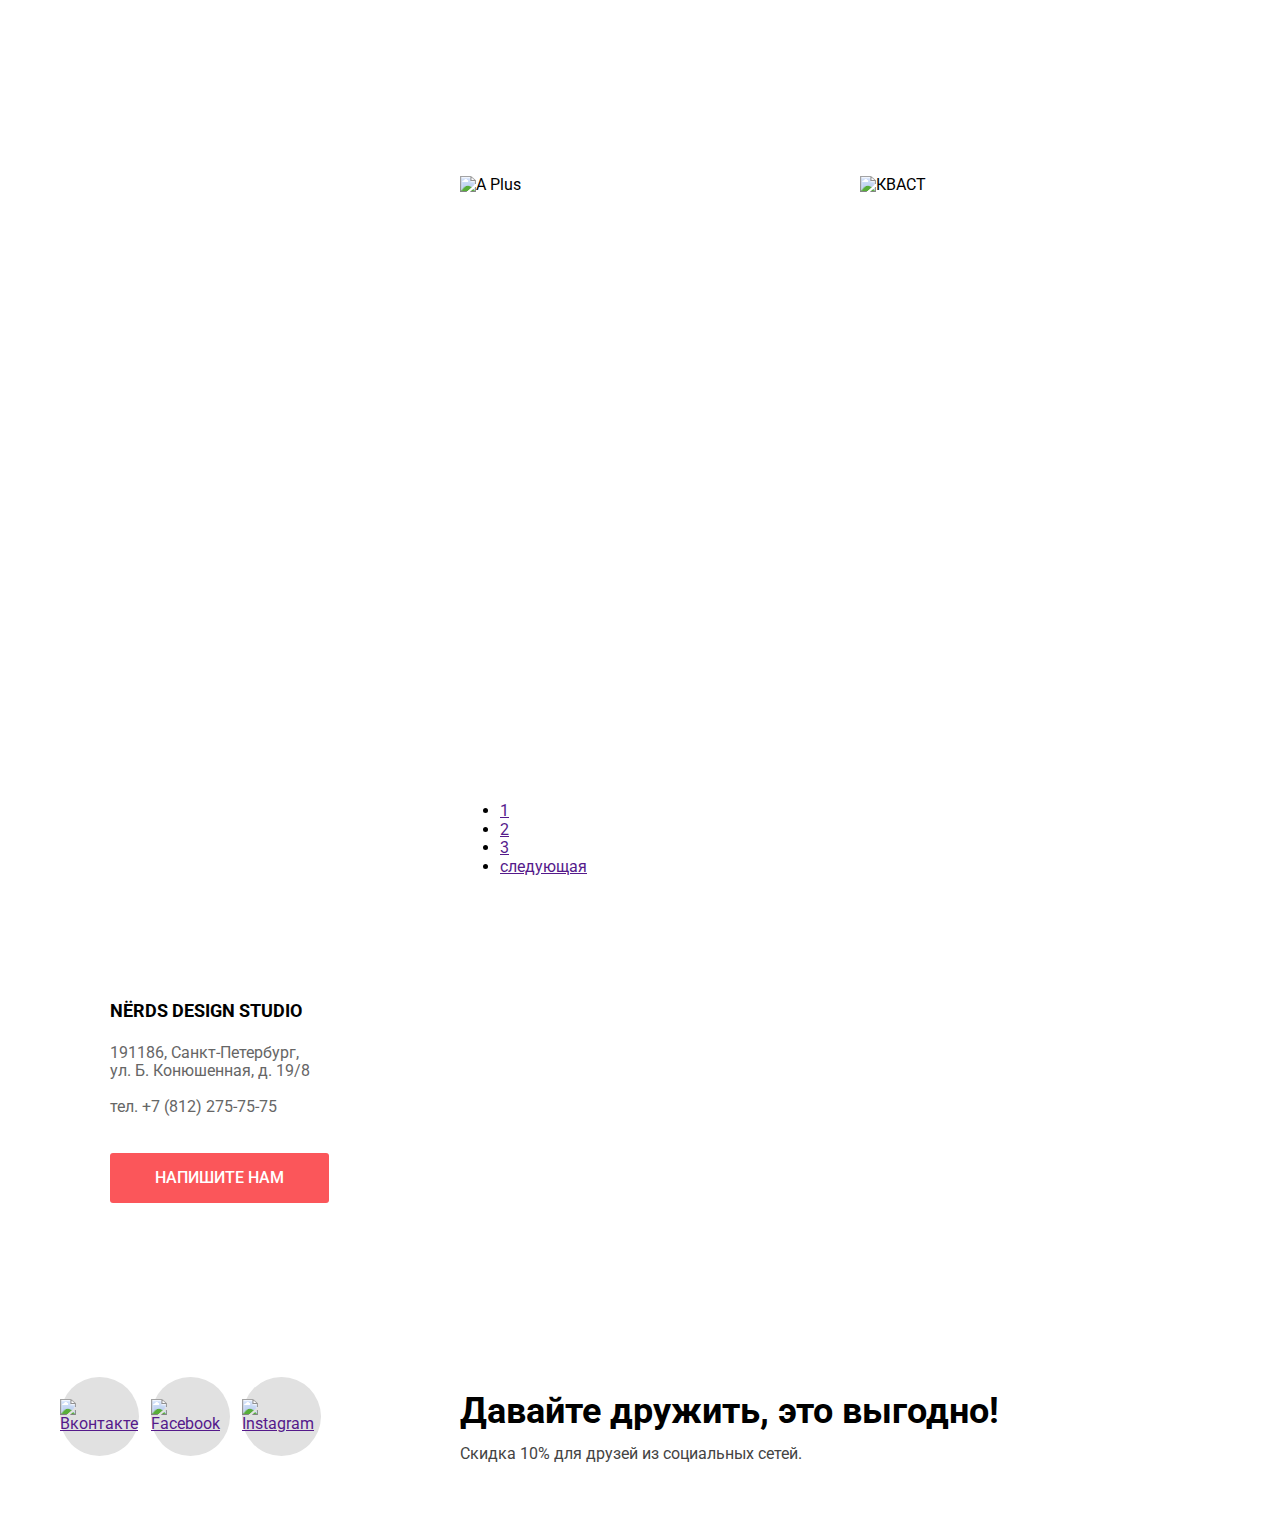
==== commit 67554c6c: "Стилизовал элементы каталога" ====
--- a/catalog.html
+++ b/catalog.html
@@ -147,7 +147,7 @@
               <div class="catalog__description">
                 <h3 class="catalog__title"><a href="" class="catalog__link">Sedona</a></h3>
                 <p class="catalog__caption">
-                  Информационный сайт
+                  Информационный сайт<br>
                   для туристов
                 </p>
                 <button class="catalog__price-btn" type="submit">9 900 руб.</button>
@@ -159,7 +159,7 @@
               <div class="catalog__description">
                 <h3 class="catalog__title"><a href="" class="catalog__link">Pink App</a></h3>
                 <p class="catalog__caption">
-                  Продуктовый лендинг
+                  Продуктовый лендинг<br>
                   приложения для iOS и Android
                 </p>
                 <button class="catalog__price-btn" type="submit">9 900 руб.</button>
@@ -171,7 +171,8 @@
               <div class="catalog__description">
                 <h3 class="catalog__title"><a href="" class="catalog__link">Barbershop</a></h3>
                 <p class="catalog__caption">
-                  Сайт салона красоты. Для мужчин, да.
+                  Сайт салона красоты.<br>
+                  Для мужчин, да.
                 </p>
                 <button class="catalog__price-btn" type="submit">9 900 руб.</button>
               </div>
@@ -182,7 +183,7 @@
               <div class="catalog__description">
                 <h3 class="catalog__title"><a href="" class="catalog__link">MISHKA</a></h3>
                 <p class="catalog__caption">
-                  Интернет-магазин
+                  Интернет-магазин<br>
                   вязаных игрушек
                 </p>
                 <button class="catalog__price-btn" type="submit">9 900 руб.</button>
@@ -194,7 +195,8 @@
               <div class="catalog__description">
                 <h3 class="catalog__title"><a href="" class="catalog__link">A Plus</a></h3>
                 <p class="catalog__caption">
-                  Лендинг курсов повышения квалификации
+                  Лендинг курсов повышения<br>
+                  квалификации
                 </p>
                 <button class="catalog__price-btn" type="submit">9 900 руб.</button>
               </div>
@@ -205,7 +207,7 @@
               <div class="catalog__description">
                 <h3 class="catalog__title"><a href="" class="catalog__link">КВАСТ</a></h3>
                 <p class="catalog__caption">
-                  Промо-сайт производителя
+                  Промо-сайт производителя<br>
                   крафтового кваса
                 </p>
                 <button class="catalog__price-btn" type="submit">9 900 руб.</button>
--- a/css/style.css
+++ b/css/style.css
@@ -456,6 +456,125 @@
 
   outline: 1px dotted #000;
 }
+
+.catalog__list {
+  display: flex;
+  flex-wrap: wrap;
+  padding-left: 0;
+
+  list-style: none;
+}
+
+.catalog__item {
+  position: relative;
+
+  display: flex;
+  flex-direction: column;
+  justify-content: space-between;
+  width: 360px;
+  height: 616px;
+  margin-bottom: 33px;
+}
+
+.catalog__item:nth-child(odd) {
+  margin-right: 40px;
+}
+
+.catalog__item-border {
+  width: 360px;
+  height: 40px;
+  opacity: 0.12;
+
+  background-image: url('../img/browser.svg');
+  background-repeat: no-repeat;
+}
+
+.catalog__img {
+  position: absolute;
+  top: 39px;
+  z-index: -1;
+}
+
+.catalog__description {
+  display: none;
+  width: 360px;
+  height: 231px;
+  padding-top: 27px;
+  padding-bottom: 43px;
+
+  background-color: #efefef;
+}
+
+.catalog__item:hover .catalog__item-border {
+  opacity: 1;
+}
+
+.catalog__item:hover .catalog__description {
+  display: block;
+}
+
+.catalog__title {
+  margin-top: 0;
+  margin-bottom: 13px;
+
+  font-size: 18px;
+  font-weight: bold;
+  line-height: 1.67;
+  text-align: center;
+  text-transform: uppercase;
+}
+
+.catalog__link {
+  text-decoration: none;
+  color: #000;
+}
+
+.catalog__link:hover {
+  color: #fb565a;
+}
+
+.catalog__link:active {
+  color: rgba(0, 0, 0, 0.3);
+}
+
+.catalog__caption {
+  margin-top: 0;
+  margin-bottom: 30px;
+
+  font-size: 16px;
+  line-height: 1.13;
+  text-align: center;
+  color: #666;
+}
+
+.catalog__price-btn {
+  display: block;
+  width: 200px;
+  height: 50px;
+  margin: 0 auto;
+
+  font-size: 16px;
+  font-weight: 500;
+  line-height: 1.13;
+  text-align: center;
+  text-transform: uppercase;
+  color: #fff;
+
+  background-color: #fb565a;
+  border: none;
+  border-radius: 3px;
+  cursor: pointer;
+}
+
+.catalog__price-btn:hover {
+  background-color: #e74246;
+}
+
+.catalog__price-btn:active {
+  box-shadow: inset 0px 3px 0 0 rgba(0, 1, 1, 0.1);
+  background-color: #d7373b;
+}
+
 
 .slider {
   position: relative;
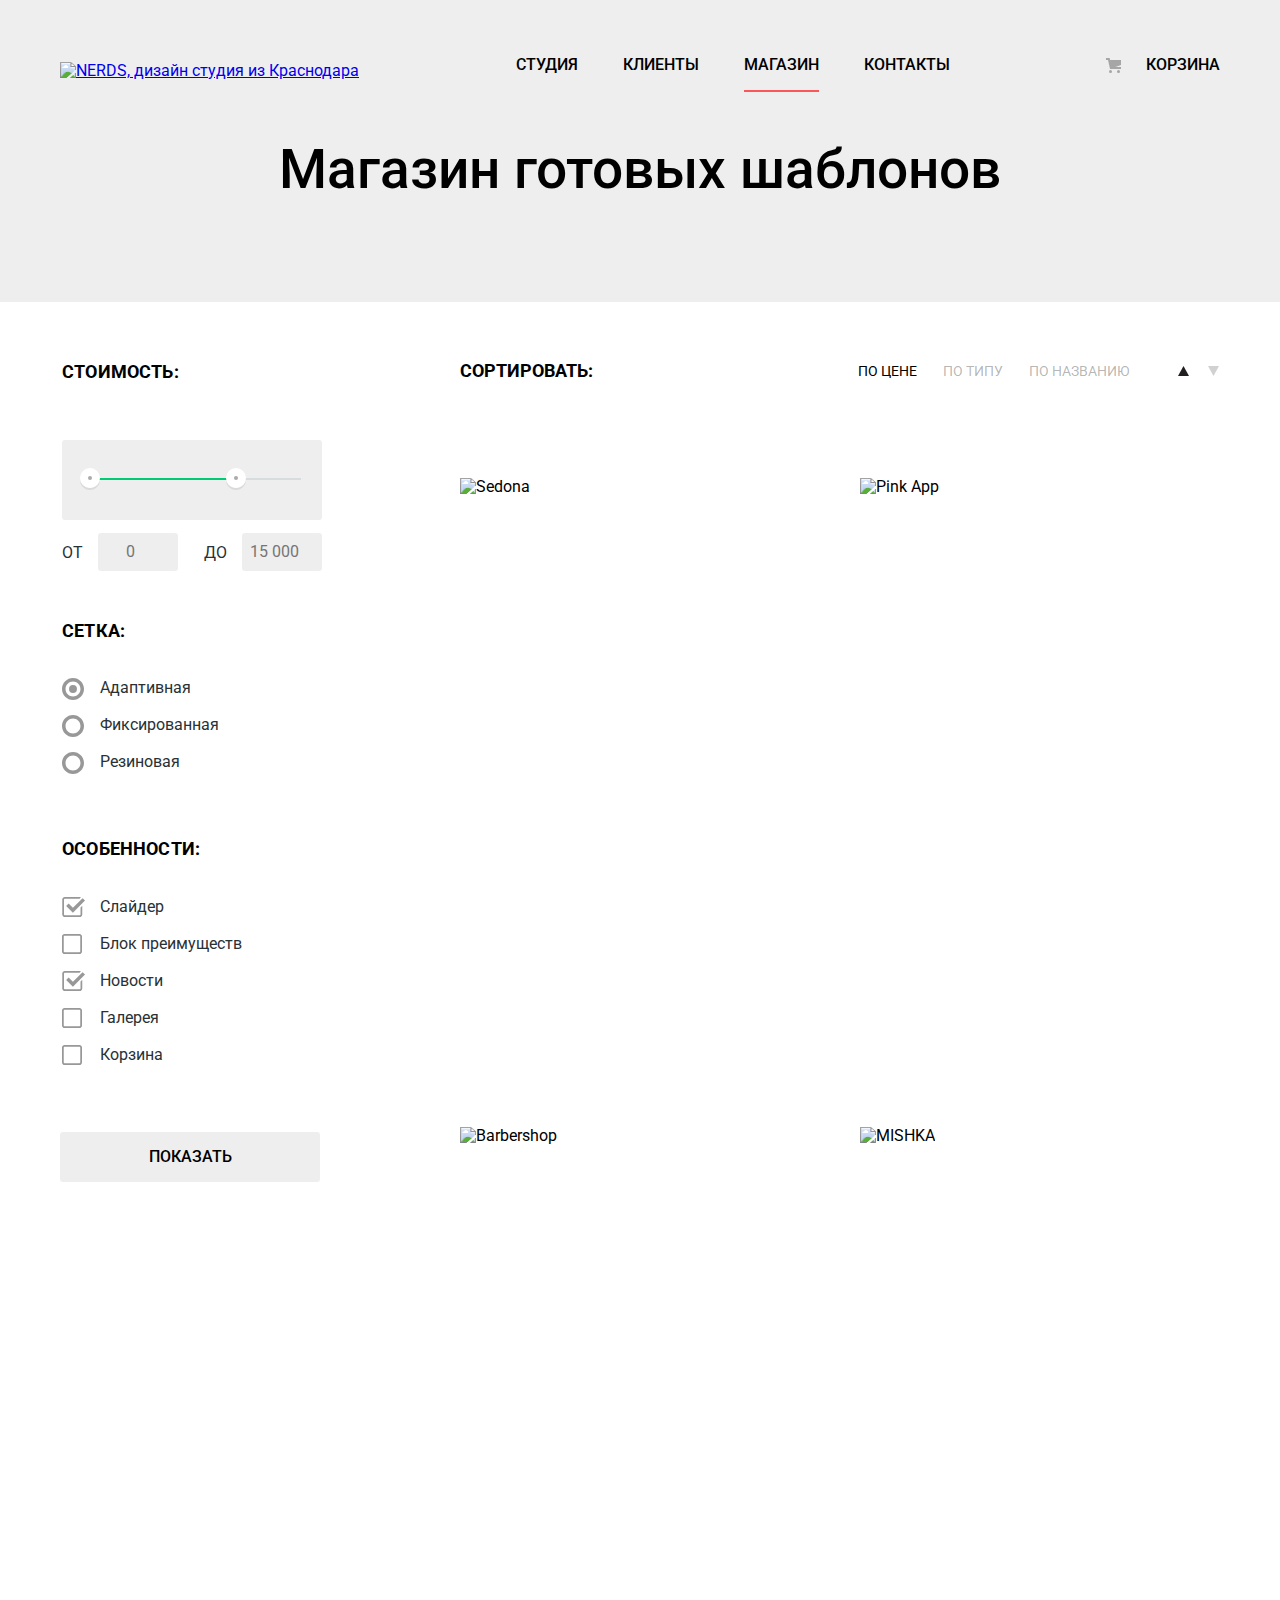
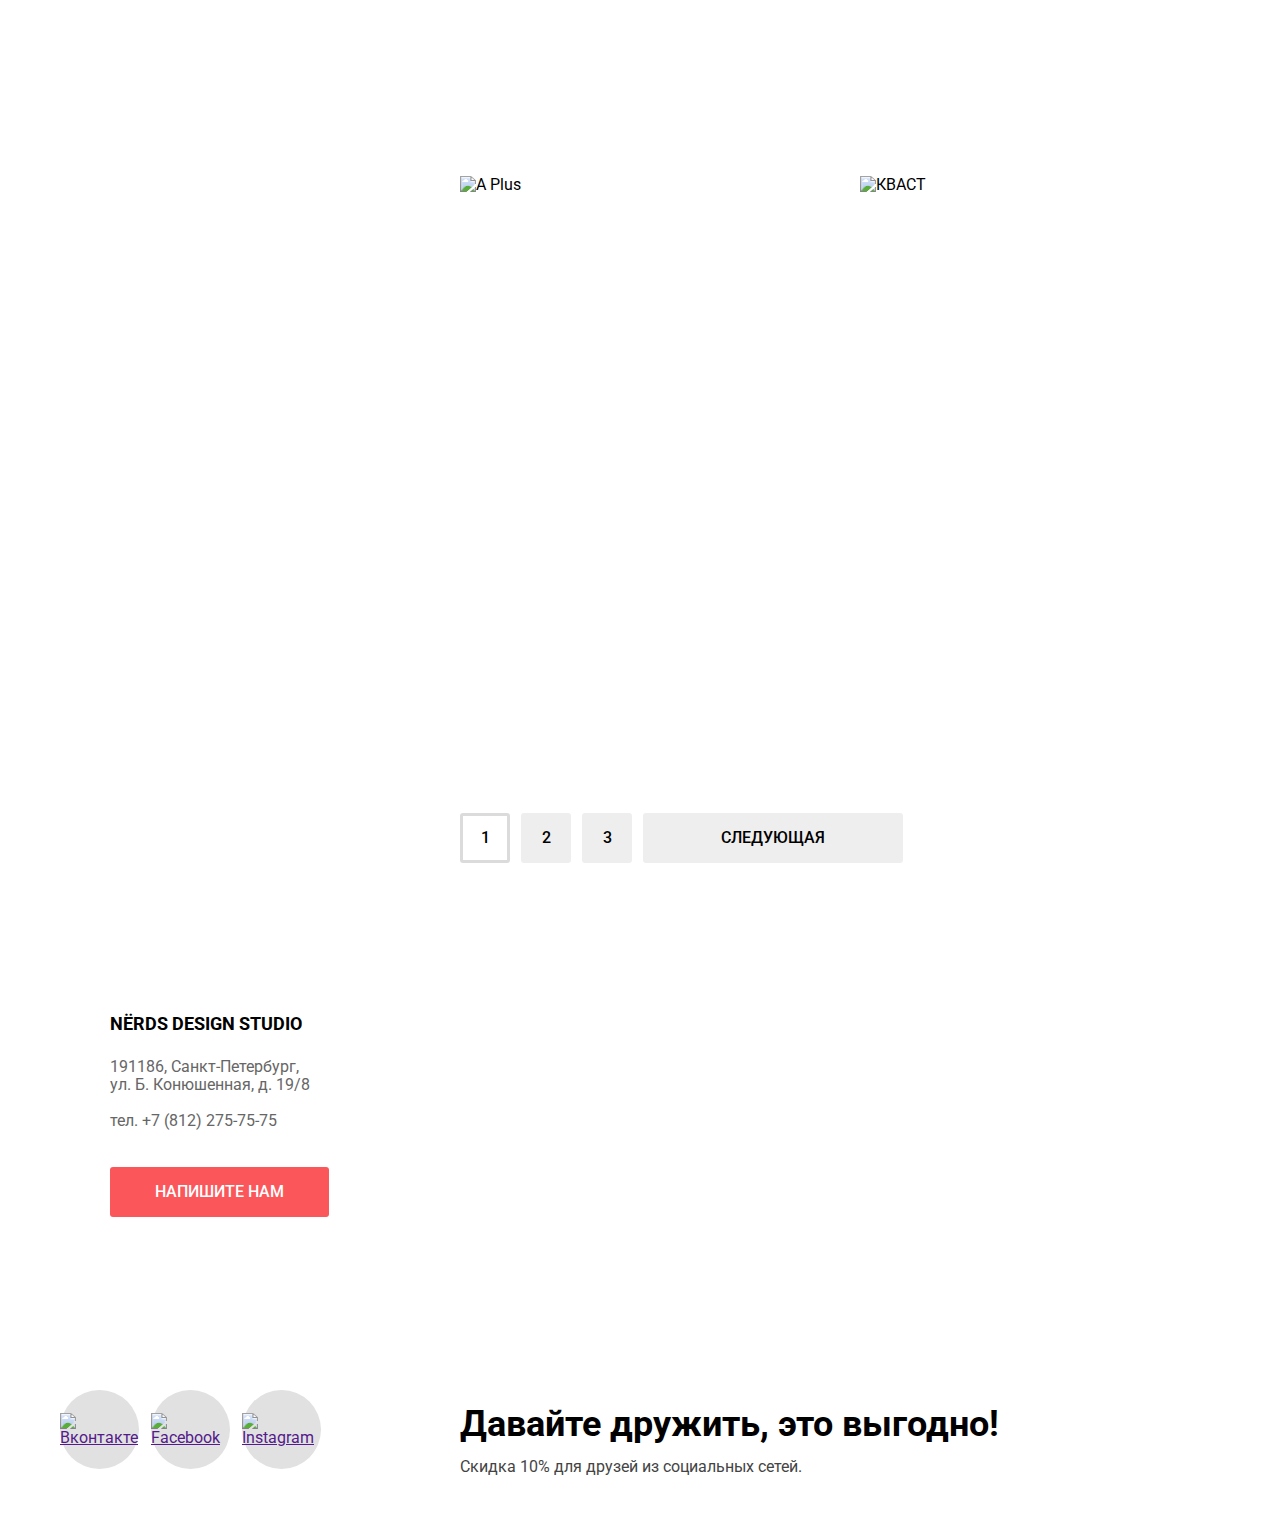
==== commit 8842951a: "Стилизовал пагинацию" ====
--- a/catalog.html
+++ b/catalog.html
@@ -216,7 +216,7 @@
           </ul>
           <ul class="catalog__pagination pagination">
             <li class="pagination__item">
-              <a href="" class="pagination__link" aria-current="page">1</a>
+              <a class="pagination__link" aria-current="page">1</a>
             </li>
             <li class="pagination__item">
               <a href="" class="pagination__link">2</a>
@@ -224,7 +224,7 @@
             <li class="pagination__item">
               <a href="" class="pagination__link">3</a>
             </li>
-            <li class="pagination__item">
+            <li class="pagination__item pagination__item--next">
               <a href="" class="pagination__link pagination__link--next">следующая</a>
             </li>
           </ul>
--- a/css/style.css
+++ b/css/style.css
@@ -457,10 +457,15 @@
   outline: 1px dotted #000;
 }
 
+.catalog {
+  margin-bottom: 42px;
+}
+
 .catalog__list {
   display: flex;
   flex-wrap: wrap;
   padding-left: 0;
+  margin-bottom: 27px;
 
   list-style: none;
 }
@@ -575,6 +580,55 @@
   background-color: #d7373b;
 }
 
+.catalog__pagination {
+  display: flex;
+  padding-left: 0;
+
+  list-style: none;
+}
+
+.pagination__item {
+  margin-right: 11px;
+
+  font-size: 16px;
+  font-weight: 500;
+  line-height: 1.13;
+  text-transform: uppercase;
+  color: #000;
+}
+
+.pagination__link {
+  display: flex;
+  justify-content: center;
+  align-items: center;
+  width: 50px;
+  height: 50px;
+
+  text-decoration: none;
+  color: inherit;
+
+  background-color: #eee;
+  border-radius: 3px;
+}
+
+.pagination__link--next {
+  width: 260px;
+}
+
+.pagination__link:hover {
+  background-color: #dfdfdf;
+}
+
+.pagination__link:active {
+  box-shadow: inset 0px 3px 0 0 rgba(0, 1, 1, 0.1);
+  background-color: #d5d5d5;
+  border: none;
+}
+
+.pagination__item [aria-current="page"] {
+  background-color: transparent;
+  border: solid 3px #dbdbdb;
+}
 
 .slider {
   position: relative;
